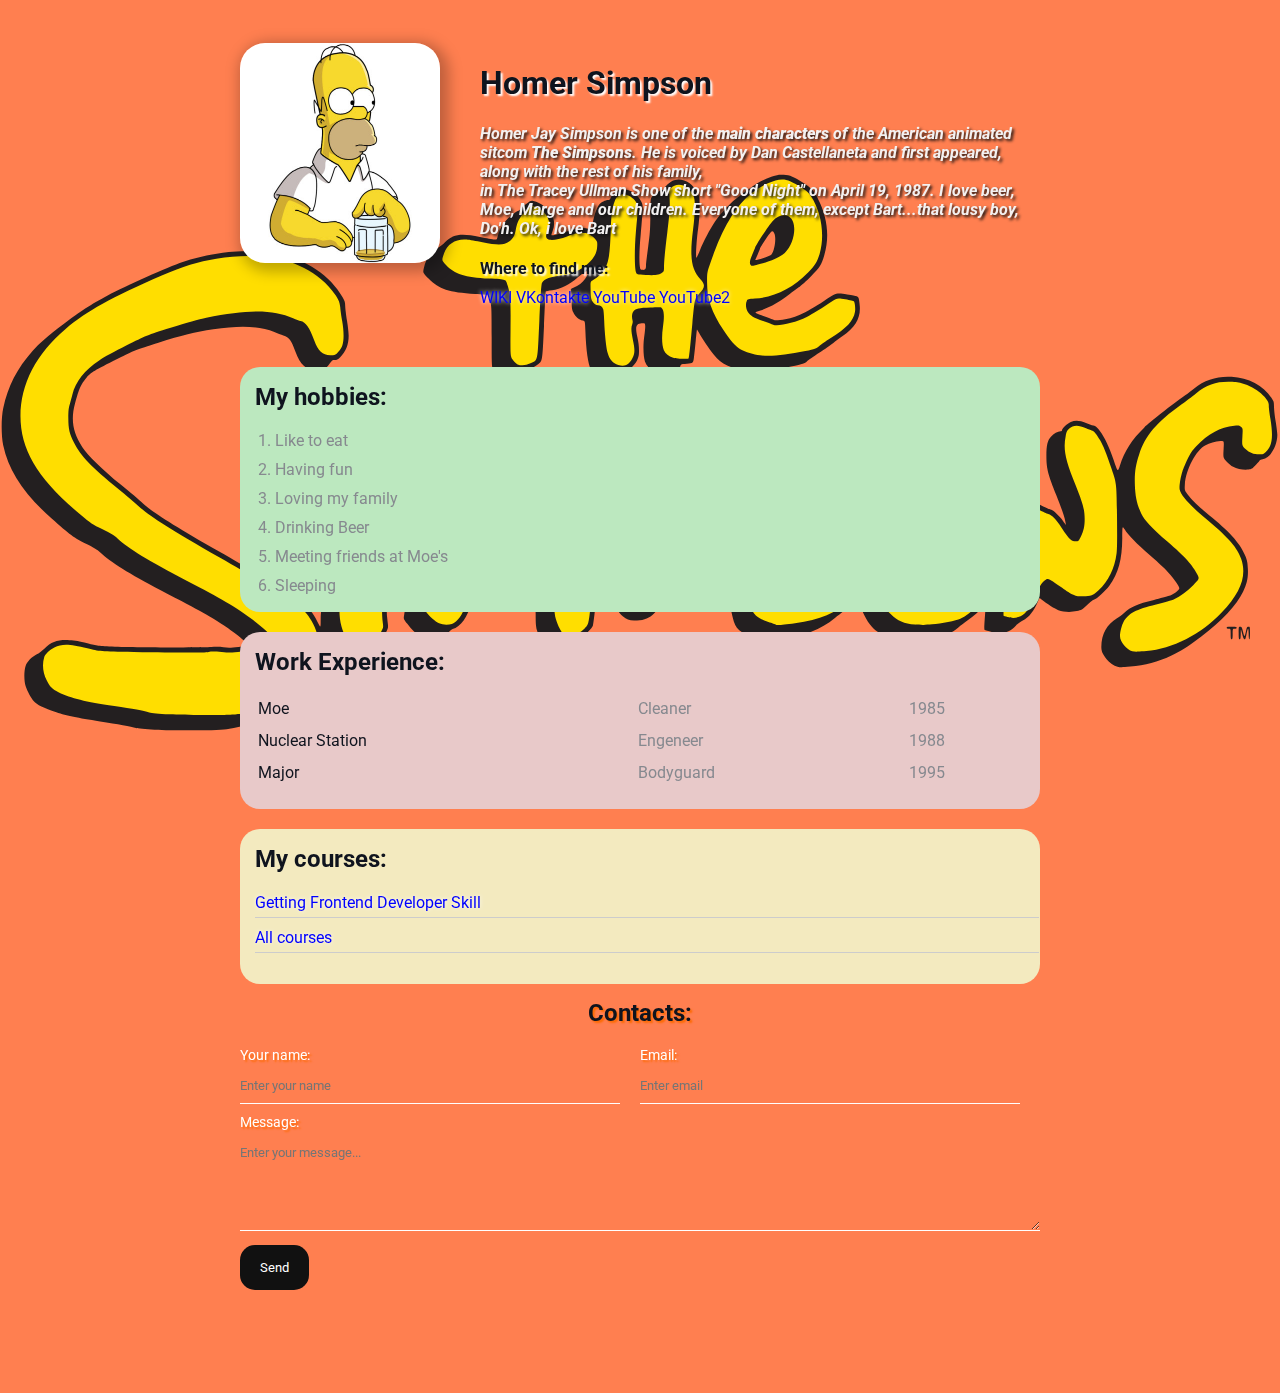
==== index.html @ 64a26668 "Add files via upload" ====
<!DOCTYPE html>
<html lang="en">
<head>
    <meta charset="UTF-8">
    <meta http-equiv="X-UA-Compatible" content="IE=edge">
    <meta name="viewport" content="width=device-width, initial-scale=1.0">
    <meta name="keywords" content="resume, homer, simpson">
    <meta name="description" content="This is Homer Simpson resume site">
    <link rel="stylesheet" href="styles.css">
    <link rel="stylesheet" href="02_thank.html">
    <title>Homer Resume</title>
</head>
<body>
<div class="container">
    <img src="The_Simpsons.svg" class="background" alt="back">
    
    <DIV class="info">

        <!-- <img src="https://i.pinimg.com/originals/66/22/c7/6622c78adebcd2994b835c18f426bb0c.png" alt="Homer simpson avatar" class="avatar"> -->
        <img src="homer.jpg" alt="Homer Simpson avatar" class="avatar">

    <div class="info-text">
        <h1>Homer Simpson</h1>
        
        <p>Homer Jay Simpson is one of the <strong>main characters</strong> of the American animated sitcom <strong>The Simpsons</strong>.
            He is voiced by <em>Dan Castellaneta</em> and first appeared, along with the rest of his family,<br> in The Tracey Ullman Show short "Good Night" on <em>April 19, 1987</em>.

        I love beer, Moe, <em>Marge and our children</em>. Everyone of them, except <em>Bart</em>...that lousy boy, Do'h. Ok, i love Bart</p>
        
            

        <h4>Where to find me:</h4>

        
        <a href="https://en.wikipedia.org/wiki/Homer_Simpson" target="_blank">WIKI</a>
        <a href="https://vk.com/homersimpson_page?ysclid=l769aybe7g27220439" target="_blank">VKontakte</a>
        <a href="https://www.youtube.com/watch?v=umEezpOo1zc" target="_blank">YouTube</a>
        <a href="https://www.youtube.com/watch?v=QuWAZmBnuEk" target="_blank">YouTube2</a>
    </div>
    </DIV>
        <div class="card bg-green">
        <h2>My hobbies:</h2>

        <div class="hobbies">
            <ol class="list">
                <li>Like to eat</li>
                <li>Having fun</li>
                <li>Loving my family</li>
                <li>Drinking Beer</li>
                <li>Meeting friends at Moe's</li>
                <li>Sleeping</li>
            </ol>
        </div>
        </div>

            <div class="card bg-red" >
            <h2>Work Experience:</h2>
                <table class="table">
                    <!-- <thead>
                        <tr>
                        <th>Name</th>
                        <th>Position</th>
                        <th>Year</th>
                        </tr>
                    </thead> -->
                    <tbody>
                        <tr>
                    <td>Moe</td>
                    <td>Cleaner</td>
                    <td>1985</td>
                        </tr>   
                        <tr>
                            <td>Nuclear Station</td>
                            <td>Engeneer</td>
                            <td>1988</td>
                        </tr>
                        <tr>
                            <td>Major</td>
                            <td>Bodyguard</td>
                            <td>1995</td>
                        </tr>
                    </tbody>
                </table>
            </div>

                <div class="card bg-yellow">
            <h2>My courses:</h2>
                    <ul class="link-list">
                        <li>
                    <a href="https://www.google.com/search?q=front+end+developer+course&rlz=1C1PNFB_enRU1020&oq=frontend+developer+cour&aqs=chrome.1.69i57j0i10l9.9802j1j7&sourceid=chrome&ie=UTF-8" target="_blank">Getting Frontend Developer Skill</a>
                    <br>
                        </li>
                    <li>
                    <a href="https://www.google.com/search?q=javascript+courses&rlz=1C1PNFB_enRU1020&ei=5f8IY9XTFtWk3AOJ-JegCw&ved=0ahUKEwiV2qaVgeX5AhVVEncKHQn8BbQQ4dUDCA4&uact=5&oq=javascript+courses&gs_lcp=[base64]&sclient=gws-wiz" target="_blank">All courses</a>
                        </li>    
                </ul>
                </div>


                    

                    <form action="/" class="form">
                        <h2>Contacts:</h2>

                        <div class="form-row">

                        <!-- <div>
                            <label for="name">Your name:</label>
                            <input type="text" id="name" placeholder="Enter your name">
                        </div> -->
                        <div class="form-group">
                            <label for="name">Your name:</label>
                            <input type="text" id="name" placeholder="Enter your name">
                        </div>

                        <!-- <div>
                            <label for="email">Email:</label>
                            <input type="email" id="email" placeholder="Enter email">
                        </div> -->
                        <div class="form-group">
                            <label for="email">Email:</label>
                            <input type="email" id="email" placeholder="Enter email">
                        </div>

                        </div>

                        <!-- <div>
                            <label for="message">Message:</label>
                            <br>
                            <textarea id="message" cols="30" rows="5" placeholder="Enter your message..."></textarea>
                        </div> -->
                        <div class="form-group">
                            <label for="message">Message:</label>
                            <!-- <br> -->
                            <textarea id="message" cols="30" rows="5" placeholder="Enter your message..."></textarea>
                        </div>
                    </form>
                                                    
                            <!-- <input type="submit" value="Send"> -->
                            <!-- <button type="submit" class="btn">Send</button> -->

                                <!-- linkable button to needed page -->
                                <form action="02_thank.html">
                                <button class="btn" type="submit">Send</button>
                                </form>
                                
                        <br>
                        <br>
                        <br>
                        <br>
                        <br>
</div>
</body>
</html>
---- styles.css ----
@import url('https://fonts.googleapis.com/css2?family=Roboto:ital@0;1&display=swap');

/* this is my */
/* html {
    background: coral;
    background-image: url("The_Simpsons.svg");
    background-position: center center;
    background-repeat: no-repeat;
    background-attachment: fixed;
    -webkit-background-size: cover;
    -moz-background-size: cover;
    -moz-background-size: cover;
    background-size: cover;
    position: relative;
} */

/* This is mine tries, not from the course */
.background {
    /* filter: blur(4px); */
    min-height: 100%;
    min-width: 200px;
    width: 100%;
    height: auto;
    position: fixed;
    z-index: -2;
    top: 0;
    left: 0;
    /* @media screen and (max-width: 640px){
        img.bg {
            left: 50%; 
            margin-left: -320px;
        }
    } */
    }


    /* commented commands are mine */
body {
    /* background-image: url(The_Simpsons.svg);
    background-color: coral;
    height: 500px;
    background-position: center;
    background-repeat: no-repeat;
    background-size: cover;
    position: relative; */
    font-family: 'Roboto', sans-serif;
    font-size: 16px;
    font-weight: normal;
    /* background: #f1f1f1; */
    color: #0f141e;
    background: coral;
}

.container {
    max-width: 800px;
    margin: auto;
    /* margin-top: 80px; */
    padding-top: 35px;
}

.avatar {
    width: 200px;
    height: 220px;
    border-radius: 25px;
    box-shadow: 4px 4px 14px 5px rgba(0, 0, 0, 0.25);
    /* padding: 10px; */
}

/* img {
   Shadow for the avatar box-shadow: %px %px %px rgba(%, %, %, %transparent) 
    box-shadow: 4px 4px 14px rgba(0, 0, 0, 0.25); 
    border-radius: 25px;
    padding: 15px;
}<--- Alternative way */

/* <--- In video */
.info {
    margin-bottom: 40px;
    display: flex;
}

.info-text h1 {
    text-shadow: 2px 2px 2px white;
}

.info-text p {
    font-style: italic;
    font-weight: bold;
    color: #f3f1f1;
    margin: 0;
    margin-bottom: 10px;
    text-shadow: 2px 2px 3px #111;
}

/* ADAPTIVE layout */
@media (max-width: 515px) {
    .info {
        /* set 'display: block'(since it was 'flex' in .info section) to make it looks adaptive */
        display: block;
        text-align: center;
    }

    .bg-green {
        padding-left: 0;
    }
}

.info-text h4 {
    margin-bottom: 10px;
    text-shadow: 2px 2px 2px white;
}

/* .info-text a {
    padding: 2px;
} */

a {
    color: blue;
    text-shadow: 0px 0px 4px #fff;
    text-decoration: none;
    transition: all .2s;
}

a:hover {
    color: rgb(214, 141, 6);
    text-decoration: underline;
    font-size: 18px;
}

a:active {
    color: #ffde00;
}

/* a:visited {
    color: purple;
} */

h2 {
    margin-top: 15px;
}

.info-text {
    margin-left: 40px;
}

.card {
    /* border: 1px solid black; */
    border-radius: 20px;
    /* padding: 15px 20px;<--- Way how to done in video */
    /* margin-bottom: 20px;<--- in video */
}

/* .card h2 {
    margin-bottom: 10px;
} <--- In video */

.bg-green {
    background: #bce8bf;
    margin-top: 60px;    
    padding: 1px;
    padding-left: 15px;
}

.bg-red {
    background: #e8c9c9;
    margin-top: 20px;    
    padding: 1px;
    padding-left: 15px;
    padding-bottom: 15px;
}

.bg-yellow {
    background: #f3eabf;
    margin-top: 20px;    
    padding: 1px;
    padding-left: 15px;
    padding-bottom: 15px;
}

/* deleted that class in form\Contacts, to repeat add that class */
.bg-red2 {
    background: #e8c9c9;
    margin-top: 20px;    
    /* padding: 5px;s */
    padding-left: 15px;
    padding-bottom: 15px;
    padding-top: 1px;
    border-radius: 20px;
}

.btn {
    background: #111;
    padding: 15px 20px;
    margin-top: 10px;
    color: #fff;
    border: none;
    cursor: pointer;
    border-radius: 15px;
    font-family: inherit;
    transition: all .2s;
}

.btn:hover {
    opacity: .8;
    color: rgb(252, 139, 0);
    font-size: 14px;
    background: rgb(14, 1, 74);
}


/* button {
    border: 1px solid black;
    border-radius: 25px;
    background: rgb(254, 191, 97);
    font-weight: 550;
    width: 70px;
    height: 30px;
    margin-top: 10px;
    color: rgb(253, 136, 2);
} */

.list {
    padding: 0 20px;
}

.list li {
    color: #86898f;
    margin-bottom: 10px;
}

.link-list {
    list-style: none;
    padding: 0;
}

.link-list li {
    margin-bottom: 10px;
    border-bottom: 1px solid #ccc;
    padding-bottom: 5px;
}

.table {
    width: 100%;
}

.table td {
    padding-bottom: 10px;
}

.table td:nth-child(2), .table td:nth-child(3) {
    color: #86898f;
}

/* TASK #8 */
.form h2 {
    text-align: center;
    /* text-shadow: 2px 2px 2px white; */
}

/* ADDED form-row class */
.form-row {
    margin-bottom: 10px;
    display: flex;
}

.form-row .form-group {
    margin-right: 20px;
    width: 50%;
    /* display: inline-block; */
    /* width: calc(50%-20px); */
}

.form-row .form-group:last child {
    margin-right: 0%;
}

@media (max-width: 515px) {
    .form-row {
        display: block;
    }

    .form-row .form-group {
        width: 100%;
        margin-right: 0;
        margin-bottom: 10px;
    }
}

.form-group label {
    display: block;
    font-size: 14px;
    color: white;
}

.form-group input, .form-group textarea {
    width: 100%;
    box-sizing: border-box;
    border: none;
    background: transparent;
    border-bottom: 1px solid rgb(255, 254, 254);
    color: rgb(255, 255, 255);
    padding: 15px 0 10px;
    /* LINE around the entering text area called OUTLINE */
    outline: none;
    font-family: inherit;
}

/* text shadow for  */
.form {
    text-shadow: 2px 2px 2px rgb(253, 106, 1);
}
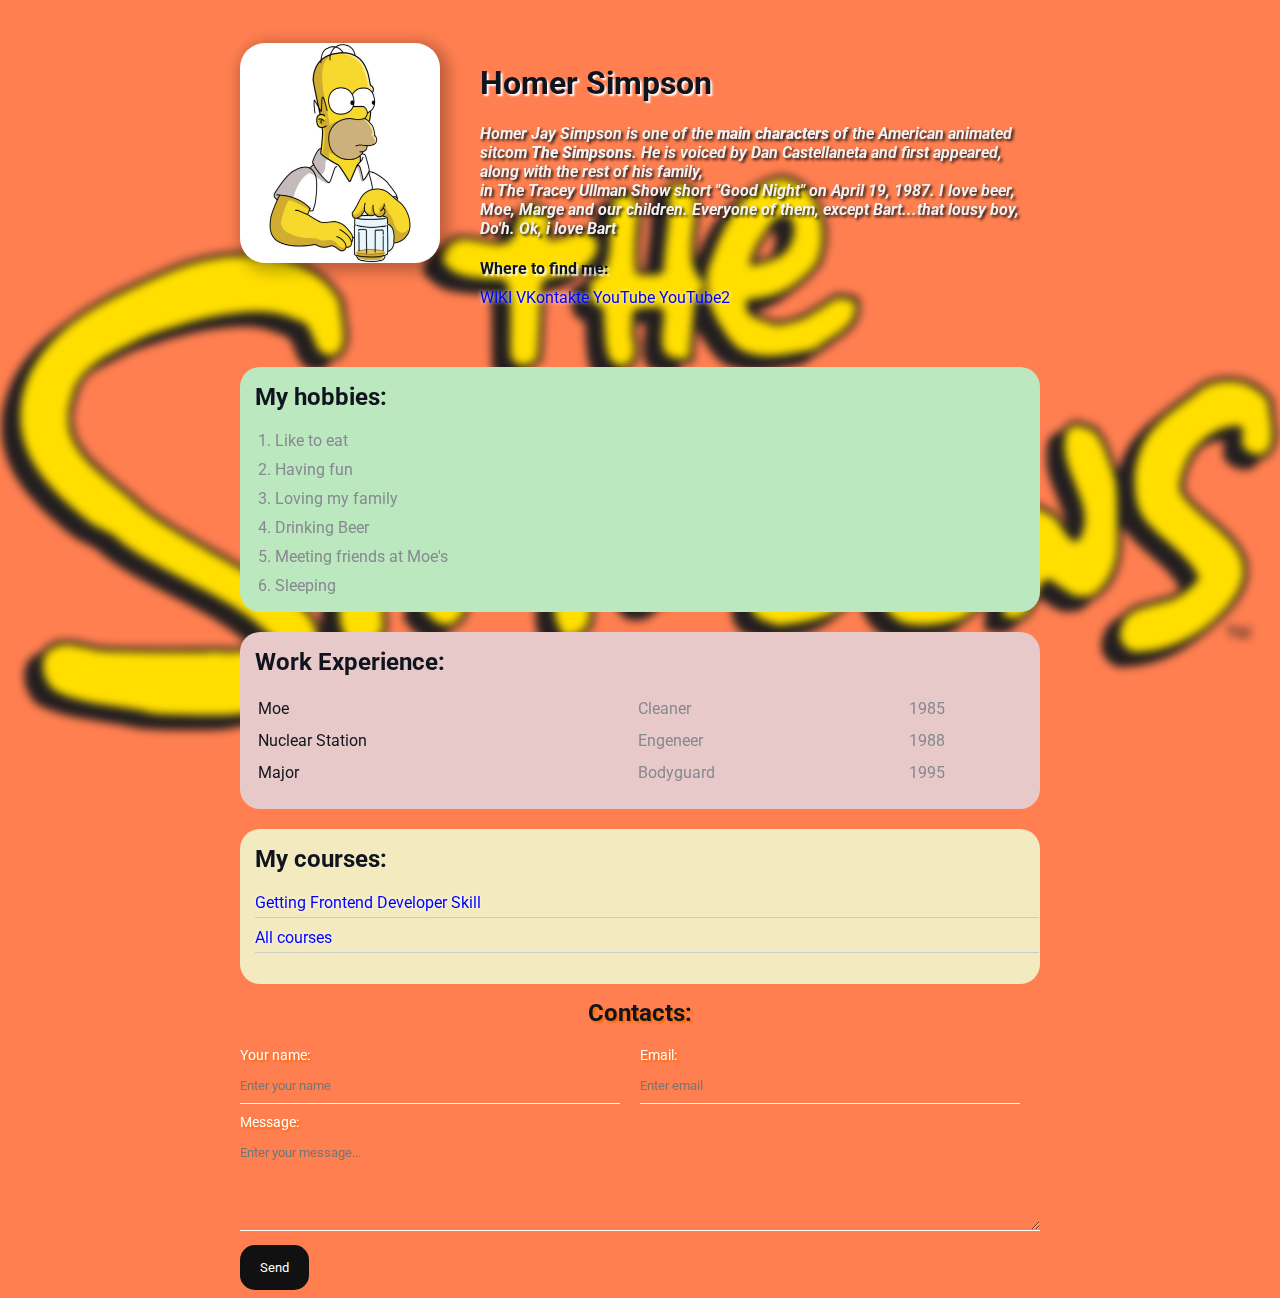
==== commit 04f8da7f: "Update index.html" ====
--- a/index.html
+++ b/index.html
@@ -143,12 +143,6 @@
                                 <form action="02_thank.html">
                                 <button class="btn" type="submit">Send</button>
                                 </form>
-                                
-                        <br>
-                        <br>
-                        <br>
-                        <br>
-                        <br>
 </div>
 </body>
-</html>+</html>
--- a/styles.css
+++ b/styles.css
@@ -16,7 +16,7 @@
 
 /* This is mine tries, not from the course */
 .background {
-    /* filter: blur(4px); */
+    filter: blur(4px);
     min-height: 100%;
     min-width: 200px;
     width: 100%;
@@ -308,4 +308,4 @@
 /* text shadow for  */
 .form {
     text-shadow: 2px 2px 2px rgb(253, 106, 1);
-}+}
